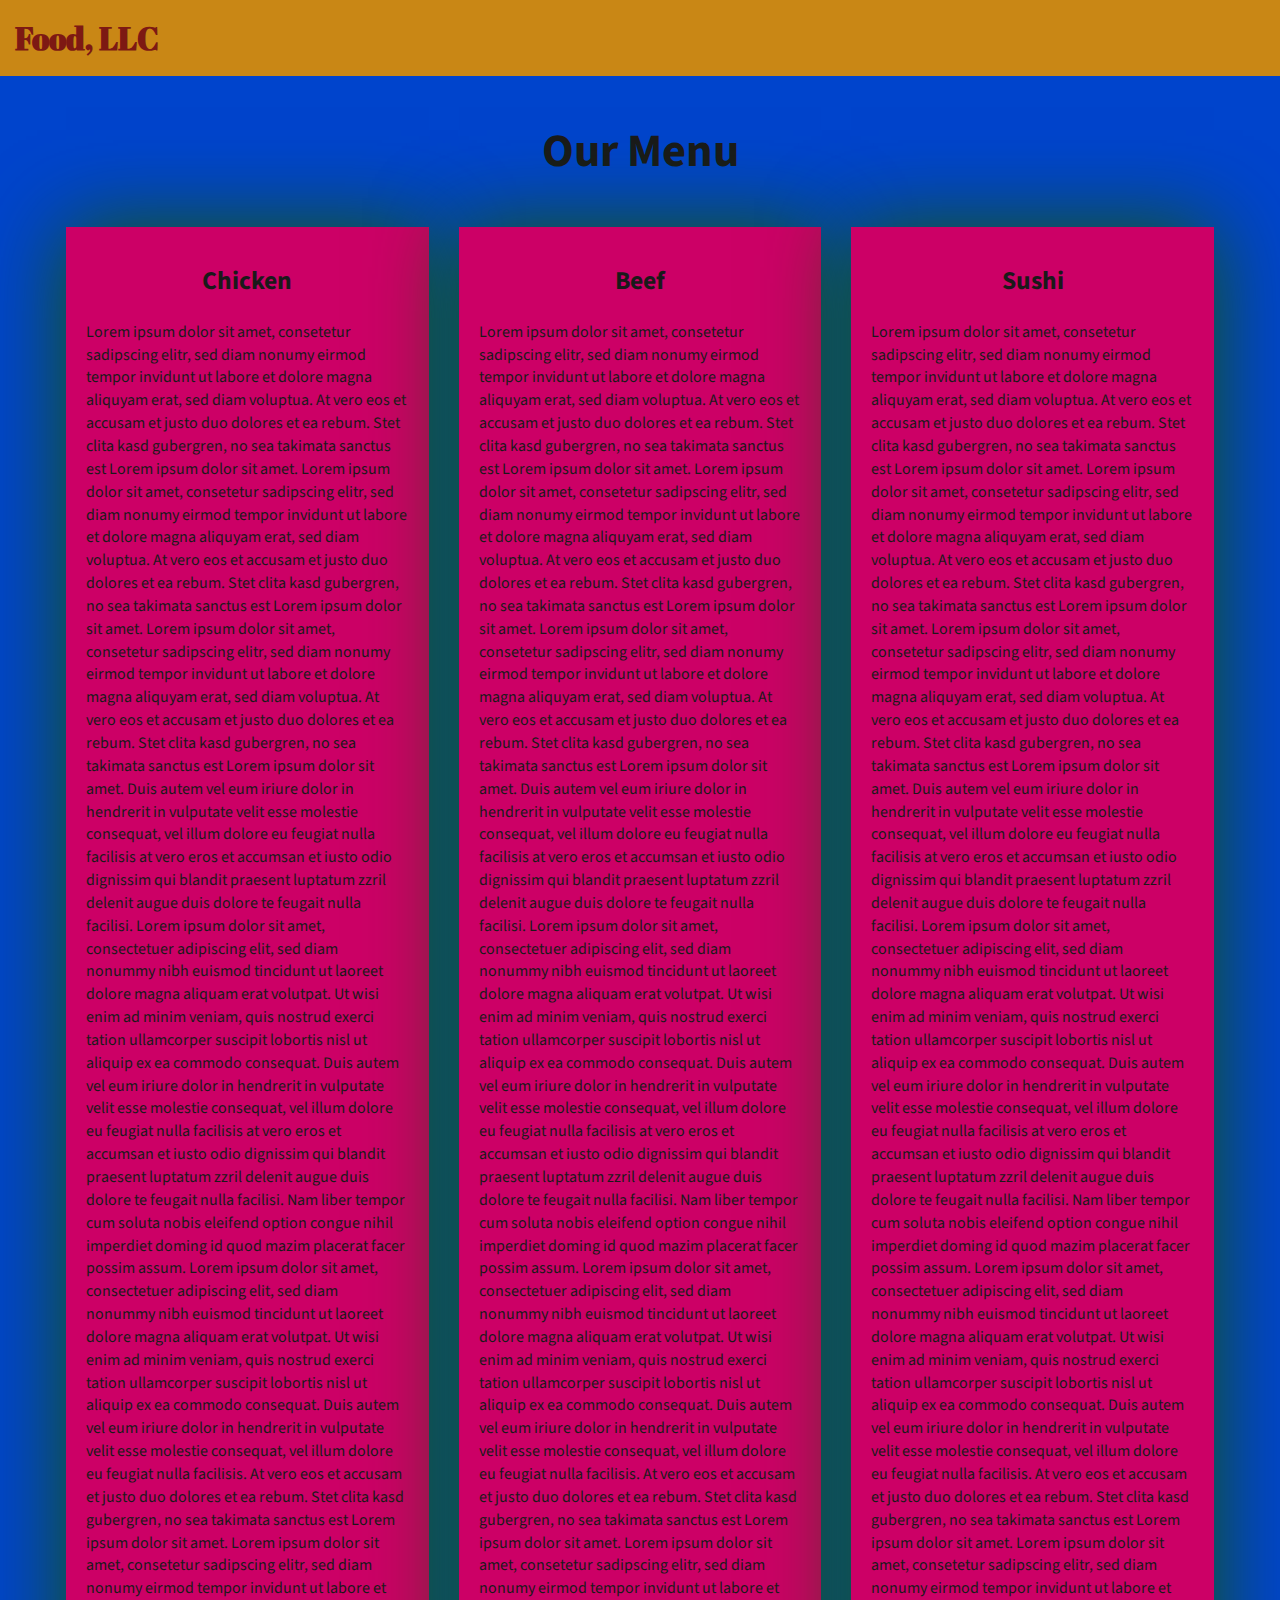
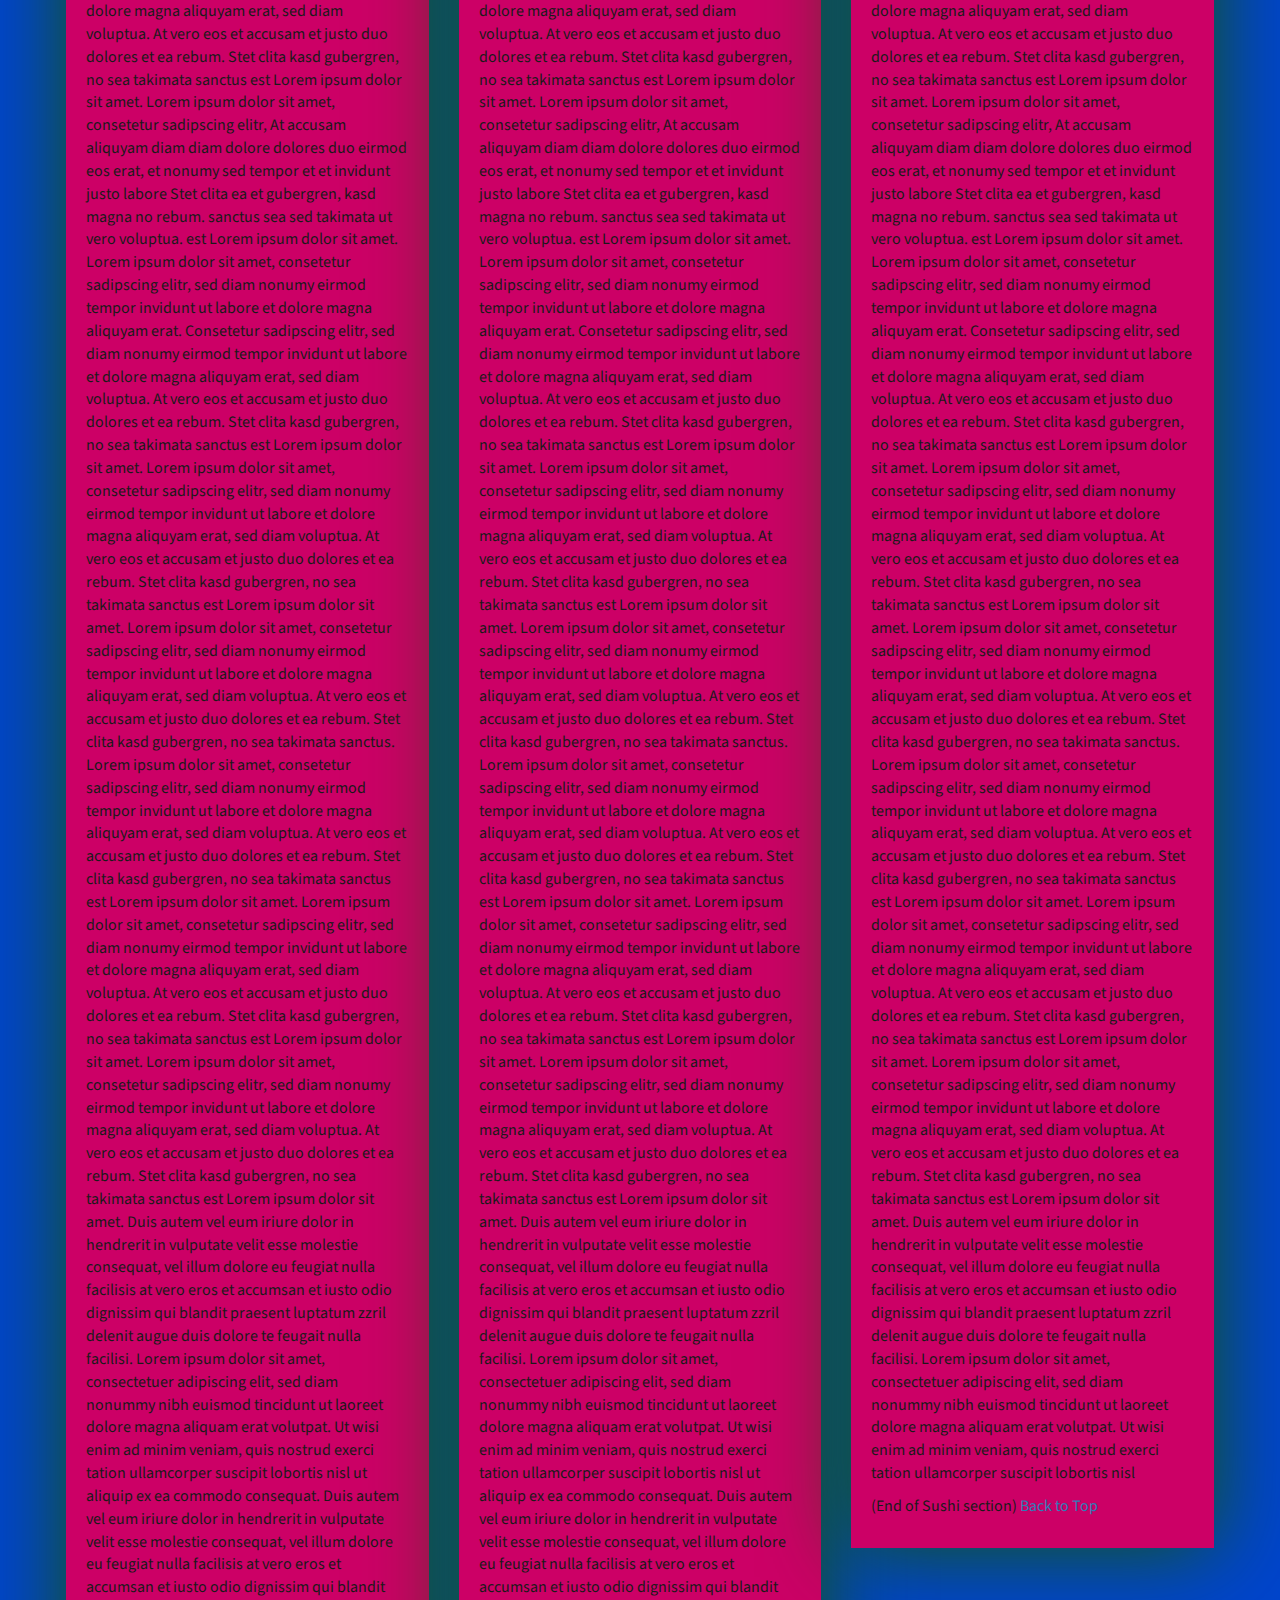
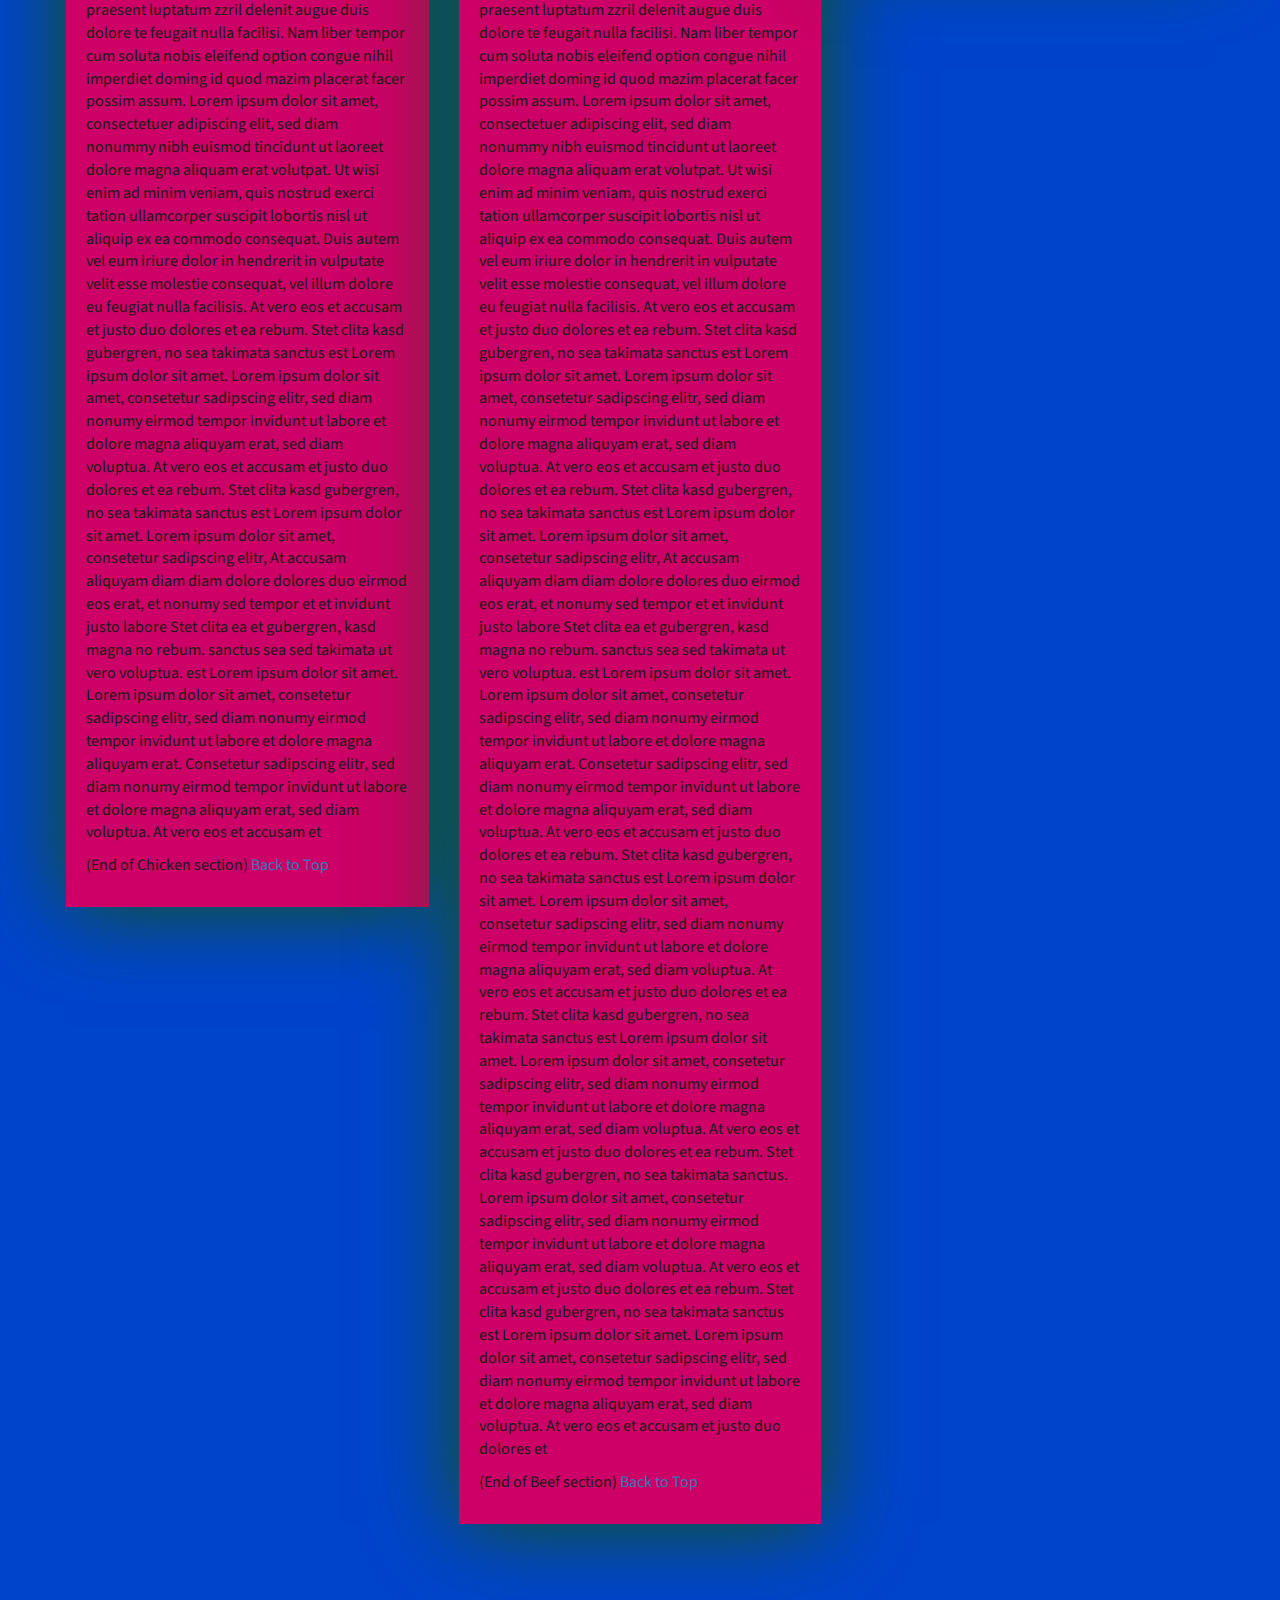
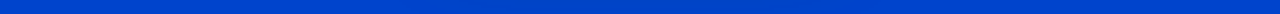
==== index.html @ 46f56ab8 "Add files via upload" ====
<!DOCTYPE html>
<html>    
  <head>      
    <title></title>      
    <meta http-equiv="refresh" content="0;URL='https://hitcher7982.github.io/SumeetAgarwal.github.io/Week-3/index.html'" />    
  </head>    
  <body> 
    <p>This page has moved to a <a href="https://hitcher7982.github.io/SumeetAgarwal.github.io/Week-3/index.html">
      Week3_Solution</a>.</p> 
  </body>  
</html>
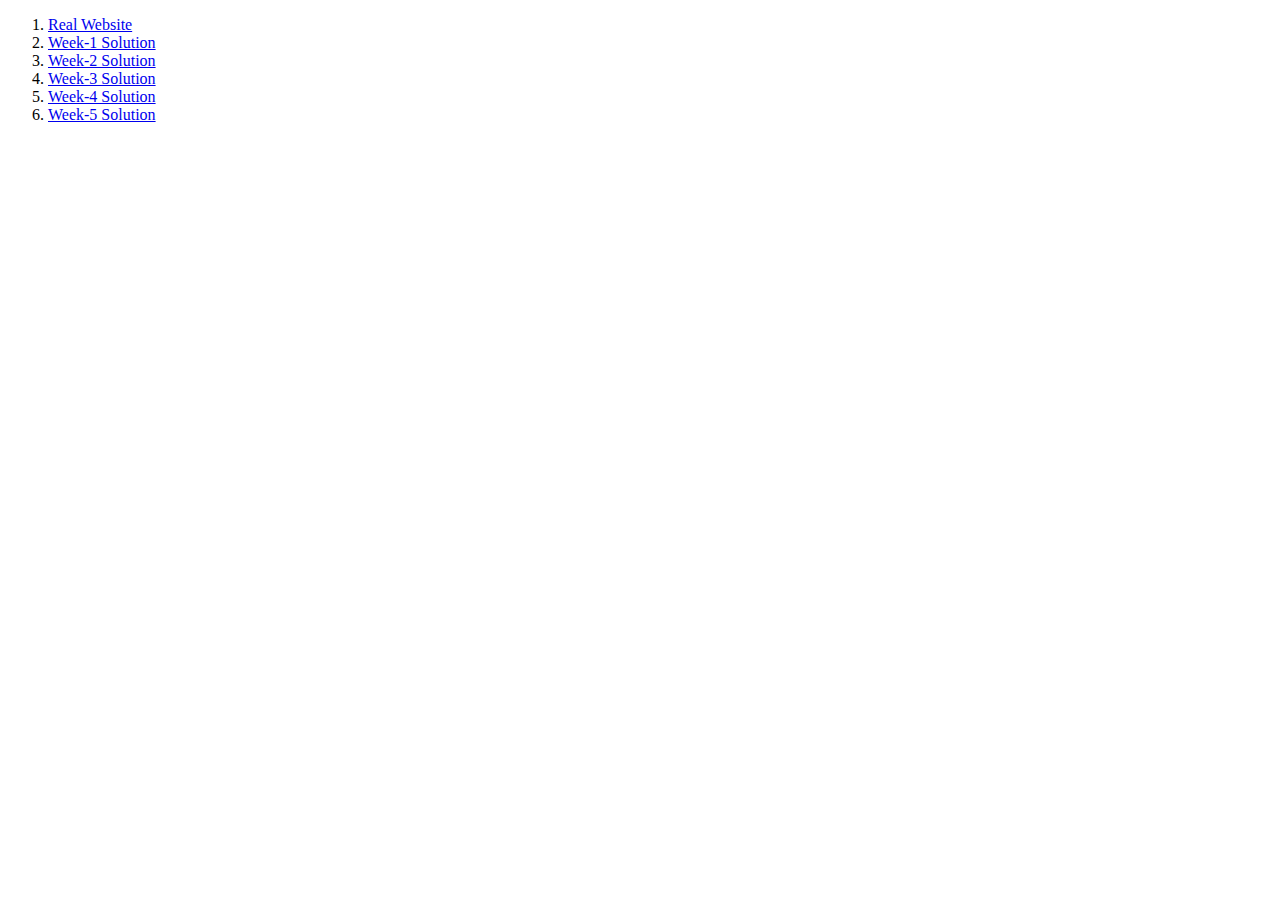
==== commit f6ec030d: "Update index.html" ====
--- a/index.html
+++ b/index.html
@@ -1,11 +1,16 @@
 <!DOCTYPE html>
 <html>    
   <head>      
-    <title></title>      
-    <meta http-equiv="refresh" content="0;URL='https://hitcher7982.github.io/SumeetAgarwal.github.io/Week-3/index.html'" />    
+    <title></title>          
   </head>    
-  <body> 
-    <p>This page has moved to a <a href="https://hitcher7982.github.io/SumeetAgarwal.github.io/Week-3/index.html">
-      Week3_Solution</a>.</p> 
+  <body>
+    <ol>
+      <li><a href="https://hitcher7982.github.io/SumeetAgarwal.github.io/WebsitePrac/index.html">Real Website</a></li>
+      <li><a href="https://hitcher7982.github.io/SumeetAgarwal.github.io/Week-1/index.html">Week-1 Solution</a></li>
+      <li><a href="https://hitcher7982.github.io/SumeetAgarwal.github.io/Week-2/index.html">Week-2 Solution</a></li>
+      <li><a href="https://hitcher7982.github.io/SumeetAgarwal.github.io/Week-3/index.html">Week-3 Solution</a></li>
+      <li><a href="https://hitcher7982.github.io/SumeetAgarwal.github.io/Week-4/index.html">Week-4 Solution</a></li>
+      <li><a href="https://hitcher7982.github.io/SumeetAgarwal.github.io/Week-5/index.html">Week-5 Solution</a></li>
+    </ol> 
   </body>  
-</html>+</html>
